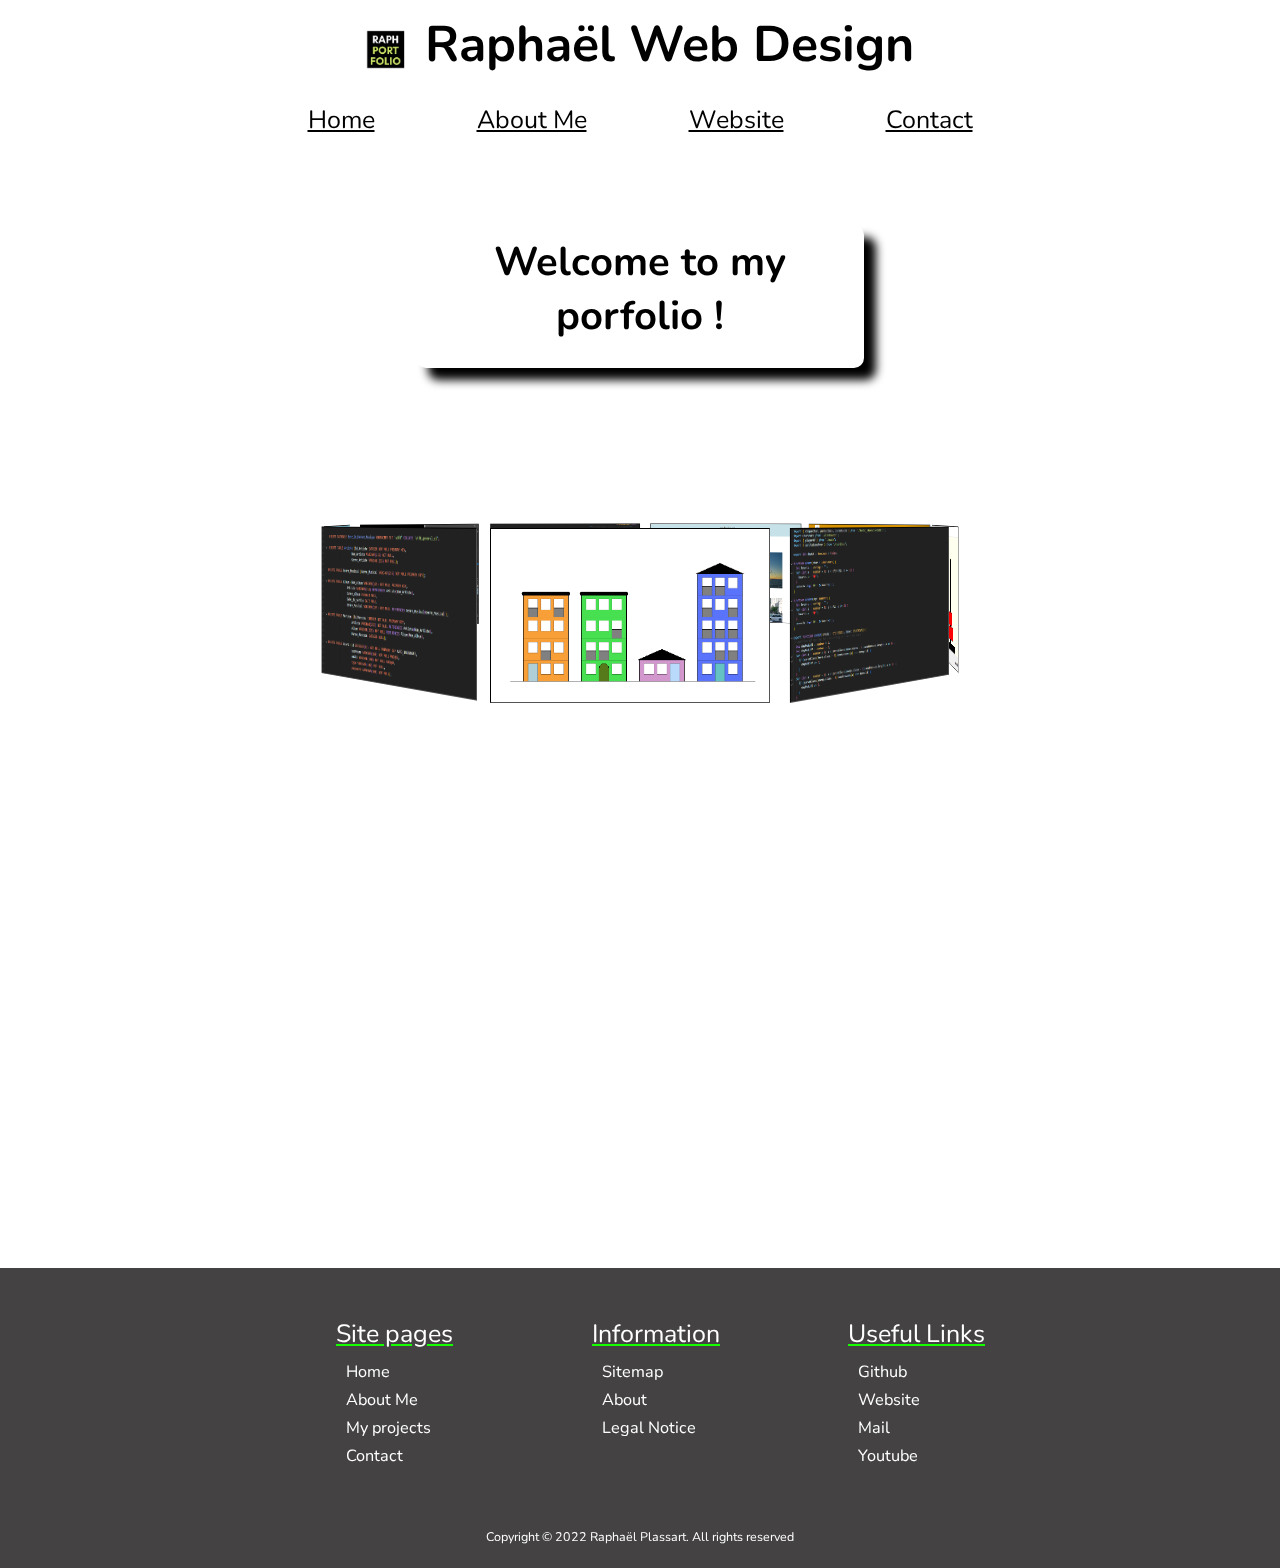
==== index.html @ 7d54e326 "Update site" ====
<!DOCTYPE html>
<html lang="fr">
<head>
    <meta charset="UTF-8">
    <meta http-equiv="X-UA-Compatible" content="IE=edge">
    <meta name="viewport" content="width=device-width, initial-scale=1.0">
    <link rel="stylesheet" href="https://fonts.googleapis.com/css2?family=Material+Symbols+Outlined:opsz,wght,FILL,GRAD@20..48,100..700,0..1,-50..200" />
    <link rel="stylesheet" href="style.css" />
    <link rel="icon" type="image/png" sizes="16x16" href="Medias/logo.png" alt="logo">
    <title>Portfolio</title>
</head>
<body>

<video id="video" autoplay muted loop source src="Medias/bgvideo.mp4" type="video/mp4" class="video"></video>

<header>
  <div class="top"> <img src="Medias/logo.png" class="logo">
<h1> <a href="index.html"></a>Raphaël Web Design</a></h1></div> 
<button type="button" id="togg1" class="button" onclick="changeStyle()">  <span class="material-symbols-outlined"> 
   menu
   </span>
</button>
<nav id="nav"> 
   <ul class="menu">
       <li class="li_nav"><a href="index.html">Home</a></li>
       <li class="li_nav"><a href="aboutme.html">About Me</a></li>
       <li class="li_nav"><a href="myprojects.html">Website</a></li>
       <li class="li_nav"><a href="#footer">Contact</a></li>
   </ul>
</nav>  
</header>

  <div class="block" id="hello">
    <h2>Welcome to my porfolio !</h2> 
  </div>

<div class="phone_main">
  <div class="slider">   
    <h4 class="active">
      <a href="myprojects.html"><img src="Medias/town1.png" /></a>
    </h4>
    <h4>
      <a href="myprojects.html"><img src="Medias/zelda1.png" /></a>
    </h4>
    <h4>
      <a href="myprojects.html"><img src="Medias/hanoi1.png" /></a>
    </h4>
    <h4>
      <a href="myprojects.html"><img src="Medias/minuteur1.png" /></a>
    </h4>
    <h4>
      <a href="myprojects.html"><img src="Medias/siteweb.png" /></a>
    </h4>
    <h4>
      <a href="myprojects.html"><img src="Medias/banque.png" /></a>
    </h4>
    <h4>
      <a href="myprojects.html"><img src="Medias/montage.jpg" /></a>
    </h4>
    <h4>
      <a href="myprojects.html"><img src="Medias/siteweb2.png" /></a>
    </h4>
    <h4>
      <a href="myprojects.html"><img src="Medias/musique.png" /></a>  
    </h4>
    <div class="nav_div">
      <div class="btn-nav left">←</div>
       <div class="btn-nav right">→</div>
   </div> 
</div>
</div>

<div class="main_carousel">

  <div class="carousel">
    <div class="slide one">
      <a href="myprojects.html"><img src="Medias/town1.png" /></a>
  </div>
    <div class="slide two">
      <a href="myprojects.html"><img src="Medias/zelda1.png" /></a>
    </div>
    <div class="slide three">
      <a href="myprojects.html"><img src="Medias/hanoi1.png" /></a>
    </div>
    <div class="slide four">
      <a href="myprojects.html"><img src="Medias/minuteur1.png" /></a>
  </div>
    <div class="slide five">
    <a href="myprojects.html"><img src="Medias/siteweb.png" /></a>
    </div>
    <div class="slide six">
      <a href="myprojects.html"><img src="Medias/banque.png" /></a>
    </div>
    <div class="slide seven">
      <a href="myprojects.html"><img src="Medias/montage.jpg" /></a>
    </div>
    <div class="slide eight">
      <a href="myprojects.html"><img src="Medias/siteweb2.png" /></a>
    </div>
    <div class="slide nine">
      <a href="myprojects.html"><img src="Medias/musique.png" /></a>
    </div>
  </div>
</div>

<div class="footer" id="footer">
  <div class="footer-tab">
        <ul>
          <p>Site pages</p>
       <li><a href="#index.html">Home</a></li>
       <li><a href="https://www.youtube.com/channel/UCEb_NXhHa8v7JSQQ84X4GaA">About Me</a></li>
       <li><a href="a-propos.html">My projects</a></li>
       <li><a href="https://www.instagram.com/raph.otos/">Contact</a></li>
        </ul>

        <ul>
          <p>Information</p>
          <li><a href="in_work.html">Sitemap</a></li>
          <li><a href="in_work.html">About</a></li>
          <li><a href="in_work.html">Legal Notice</a></li>
        </ul>
        <ul>
          <p> Useful Links</p>
          <li><a href="https://github.com/raphplt">Github</a></li>
          <li><a href="https://www.raphotos.fr">Website</a></li>
          <li><a href="mailto:plassa_r@etna-alternance.net">Mail</a></li>
          <li><a href="https://www.youtube.com/channel/UCEb_NXhHa8v7JSQQ84X4GaA">Youtube</a></li>
        </ul>
  </div>
  <p class="copyright"> Copyright © 2022 Raphaël Plassart. All rights reserved</p>
</div>
    <script>
let togg1 = document.getElementById("togg1");
let nav = document.getElementById("nav");

togg1.addEventListener("click", () => {
  if(getComputedStyle(nav).display != "none"){
    nav.style.display = "none";

  } else {
    nav.style.display = "block";
  }
})
    </script>
<script src="script.js"></script>

</body>   
</html>
---- style.css ----
@import url('https://fonts.googleapis.com/css2?family=Nunito:wght@200&family=Poppins:wght@100&display=swap');

*, *::before, *::after{
  margin: 0;
  padding: 0; 
  list-style: none;
  font-family: 'Nunito', sans-serif;
  scroll-behavior: smooth;
  box-sizing: border-box;
  list-style-type: none;
  text-decoration: none;
}

body{
    height: auto;
}

:root{
  font-size: 12.5px;
  text-decoration: none;
}

.top{
    display: flex;
    align-items: center;
    justify-content: center;
}

h1{
    text-align: center;
    font-size: 2rem;
    border-top: 10px solid transparent;
}


.logo{
    width: 13%;
    margin-right: 20px;
}

header{
    background: white;
    margin-bottom: 50px;
}

.header{
    background: white;
    margin-bottom:100px;
}


.button{
    background: transparent;
    border: solid transparent;
    display: block;
    margin: 0 auto;
    margin-top: 20px;
    margin-bottom: 20px;
}
 
nav{
    position: relative;
    display: none;
    text-align: center;
    width: 100%;
}

.menu{
    display: block;
    margin: 0 auto;
    position: relative;
}

.li_nav{
    background-color: white;   
    color: black;
    height: 130px;
    font-size: 1.5em;
    border: 10px solid white;
    text-decoration: underline 1px solid white;
}

.video{
    overflow: hidden;
    height: 100vh;
    width: 100vw;
    object-fit: cover;
    left: 0;
    right: 0;
    top: 0;
    bottom: 0;
    z-index: -1;
  }

.footer{
    border-top: 45px solid rgb(68, 66, 66);
    bottom:0;
    width:100%;
    height: 400px;
    background: rgb(68, 66, 66);
    color: white;
    margin: 0 auto;
}

.footer-tab{
    display: flex;
    flex-wrap: wrap;
}

.footer-tab ul{
    width: 51%;
    margin-bottom: 5px;
    flex-direction: column;
}

.footer-tab li{
    font-size: 1.3em;
    margin-left: 40px;
    margin-bottom: 5px;
}

.footer-tab p{
    font-size: 2em;
    margin-top: 4px;
    margin-left: 25px;
    margin-bottom: 10px;
    text-decoration: underline;
    text-decoration-color: rgb(21, 255, 0);
}   

.copyright{
    margin-top: 50px;
    text-align: center;
}

a:link, a:visited{
    color: black;
}

.footer a:link,.footer a:visited{
    color: white;
}


.main_carousel {
    width: 320px;
    margin: 100px auto 0 auto;
    perspective: 1000px;
    margin-bottom: 800px;
  }
  
  .carousel {
    position: absolute;
    width: 100%;
    height: 100%;
    transform-style: preserve-3d;
    transform: rotateY(-360deg) translateZ(-412px);
    animation: swirl 40s steps(10000, end) infinite;
  }
  
  .slide {
    position: absolute;
    top: 10px;
    left: 10px;
    width: 300px;
    height: 187px;
  }
  
  video{
    height: auto;
    width: auto;
    object-fit: cover;
    position: fixed;
    z-index: -1;
  }
  
  .slide img {
    width: 280px;
    height: 175px;
    border: 1px inset black;
  }
  
  .slide.one {
    transform: rotateY(0deg) translateZ(412px);
  }
  .slide.two {
    transform: rotateY(40deg) translateZ(412px);
  }
  .slide.three {
    transform: rotateY(80deg) translateZ(412px);
  }
  .slide.four {
    transform: rotateY(120deg) translateZ(412px);
  }
  .slide.five {
    transform: rotateY(160deg) translateZ(412px);
  }
  .slide.six {
    transform: rotateY(200deg) translateZ(412px);
  }
  .slide.seven {
    transform: rotateY(240deg) translateZ(412px);
  }
  .slide.eight {
    transform: rotateY(280deg) translateZ(412px);
  }
  .slide.nine {
    transform: rotateY(320deg) translateZ(412px);
  }
  
  @keyframes swirl {   
    from {
      transform: rotateY(-360deg);
    }
    to {
      transform: rotateY(0deg);
    }
  } 

.block{
    height: auto;
    background: white;
    width: 75%;
    font-display: block;
    margin: 0 auto;
    font-size: 20px;
    margin-bottom: 100px;
    text-align: center;
    border: 10px solid white;
    border-radius: 10px 10px 10px 10px;
    box-shadow: 12px 12px 10px black;
}

.block1{
    height: auto;
    background: white;
    width: 75%;
    font-display: block;
    margin: 0 auto;
    font-size: 20px;
    margin-bottom: 100px;
    text-align: center;
    border: 10px solid white;
    border-radius: 10px 10px 10px 10px;
    box-shadow: 12px 12px 10px black;
}

.project_main{
    display: flex;
    width: 75%;
    flex-direction: column;
    margin: 0 auto ;
}

.block_main{
    height: auto;
    background: white;
    width: 100%;
    font-display: block;
    margin: 0 auto;
    font-size: 20px;
    margin-bottom: 50px;
    text-align: center;
    border: 10px solid white;
    border-radius: 10px 10px 10px 10px;
    box-shadow: 12px 12px 10px black;
}

.block_main img{
    width: 80%;
}

.languages{
    display: flex;
    justify-content: space-evenly;
}
.languages img{
    margin-top: 20px;
    width: 10%;
}
.info_title{
    margin-top: 10px;
    margin-bottom: 10px;
    font-weight: bold;
}

.info p{
    width: 70%;
    display: block;
    margin: 0 auto;
}

.info{
    margin-bottom: 40px;
}
.project_img{
    width: 70%;
    margin-top: 10px;
    margin-top: 20px;
}

h2{
    margin-bottom: 15px;
    font-size: 2em;
    }

.inworkimg
{
    width: 15%;
    display: block;
    margin: 0 auto;
    margin-top: 50px;
}

.inwork{
    display: block;
    margin: 0 auto;
    font-size: 1.75em;
    margin-top: 200px;
    width: 100%;
    text-align: center;
}

/* Medias querry */

@media screen and (max-width:1023px) {
    .main_carousel{
        display: none;
    }

    .footer{
        height: 600px;
    }

    .welcome{
        text-align: center;
        margin-bottom: 300px;
    }

    .welcome p{
        margin-bottom: 25px;
        color : white;
        left: 0;
        transition: left 1s, transform 1s;
        white-space: nowrap;
    }

    .phone_main{
        height: auto;
        background: white;
        width: 75%;
        font-display: block;
        margin: 0 auto;
        font-size: 20px;
        margin-bottom: 300px;
        text-align: center;
        border: 10px solid white;
        border-radius: 10px 10px 10px 10px;
        box-shadow: 12px 12px 10px black;
    }

    .slider{
        margin-top: 0%;
    }

    h4{
        width: 100%;
        height: 20vh;
        color: black;
        display: flex;
        background: white;
      }
          
      .continue{
        color: rgb(0, 0, 0);
        text-align: center;
      }
      
      .slider h4 {
        max-width: 100%;
        display: none;
      }
      
      h4.active {
        display: block;
      }
      
      p{
        width: 100%;
      }
      
      .nav_div {
        width: 100%;
        height: auto;
        display: flex;
        justify-content: center;
        margin-top: 15%;
        background: white;
        border: 10px solid white;
        border-top: 30px solid white;
      }

      h4 img{
        width: 90%;
        display: block;
        margin: 0 auto;
        margin-top: 30px;
      }
      
      .btn-nav {
        font-size: 50px;
        margin: 0 25px;
        cursor: pointer;
      }
    
      .block#hello{
        width: 70%;
      }
}



@media screen and (min-width:775px) {
    h1{
        font-size: 3em;
    }

    .button{
        visibility: hidden;
    }
    nav{     
        display: flex;
        border: solid transparent;
        margin: 0 auto;
    }

    .menu{
        display: flex;
        flex-wrap: wrap;
        margin: 0 auto;
        position: relative;
    }
    
    .li_nav{
        margin-left: 50px;
        margin-right: 50px;
        background: transparent;
        color: rgb(0, 0, 0);
        height: 70px;
        font-size: 2em;
        border: 1px solid transparent;
        text-decoration: underline;
    
    }

    .footer-tab ul{
        width: 30%;
    }

    .footer-tab li{
        font-size: 1.3em;
        margin-left: 90px;
        margin-bottom: 6px;
        transition: all 0.3s ease;
    }


    .footer-tab li:hover{
        margin-left: 95px;
    }

    .footer-tab p{
    
        font-size: 2em;
        margin-top: 4px;
        margin-left: 80px;
        margin-bottom: 10px;
        text-decoration: underline;
        text-decoration-color: rgb(21, 255, 0); 
    }
    
    .footer{
        height: 300px;
    }

    .logo{
        width: 3%;
    }

    .block{
        width: 40%;
    }

    .inwork{
        width: 100%;
        font-size: 2.5em;
        text-align: center;
    }

    .inworkimg{
        width: 5%;
        margin-top: 100px;
    }

    .slider{
        margin-top: 10%;
    }

    h4 img{
        width: 70%;
    }
}


@media screen and (min-width: 1024px) {
    h1{
        font-size: 4em;
        border-top: 10px solid transparent;
        margin-bottom: 20px;
        }
        
    .button{
        display: none;
    }

    .main{
        display: flex;
        flex-wrap: wrap;
        justify-content: center;
        margin-bottom: 100px;
    }

    .contenant p{
        margin-left: 50px;
    }

    .images-entree .material-symbols-outlined{
        margin: 0px;
        margin-bottom: 0px;
    }

    .footer-tab ul{
        width: 20%;
        text-align: left;
    }

    .footer-tab{
        justify-content: center;
    }

    .block{
        width: 35%;
    }
    
    .block_main p{
        margin-bottom: 10px;
    }

    .main_carousel{
        margin-bottom: 900px;
    }

    .project_main{
        flex-direction: row;
        flex-wrap: wrap;
        width: 100%;
        justify-content: center;
    }

    .block{
        margin-bottom: 150px;
    }

    .block1{
        margin-bottom: 100px;
        width: 20%;
        height: 75px;
    }

    .block_main{
        margin-left: 50px;
        width: 30%;
        margin-right: 50px;
    }

    .welcome{
        display: none;
    }

    .phone_main{
        display: none;
    }
}
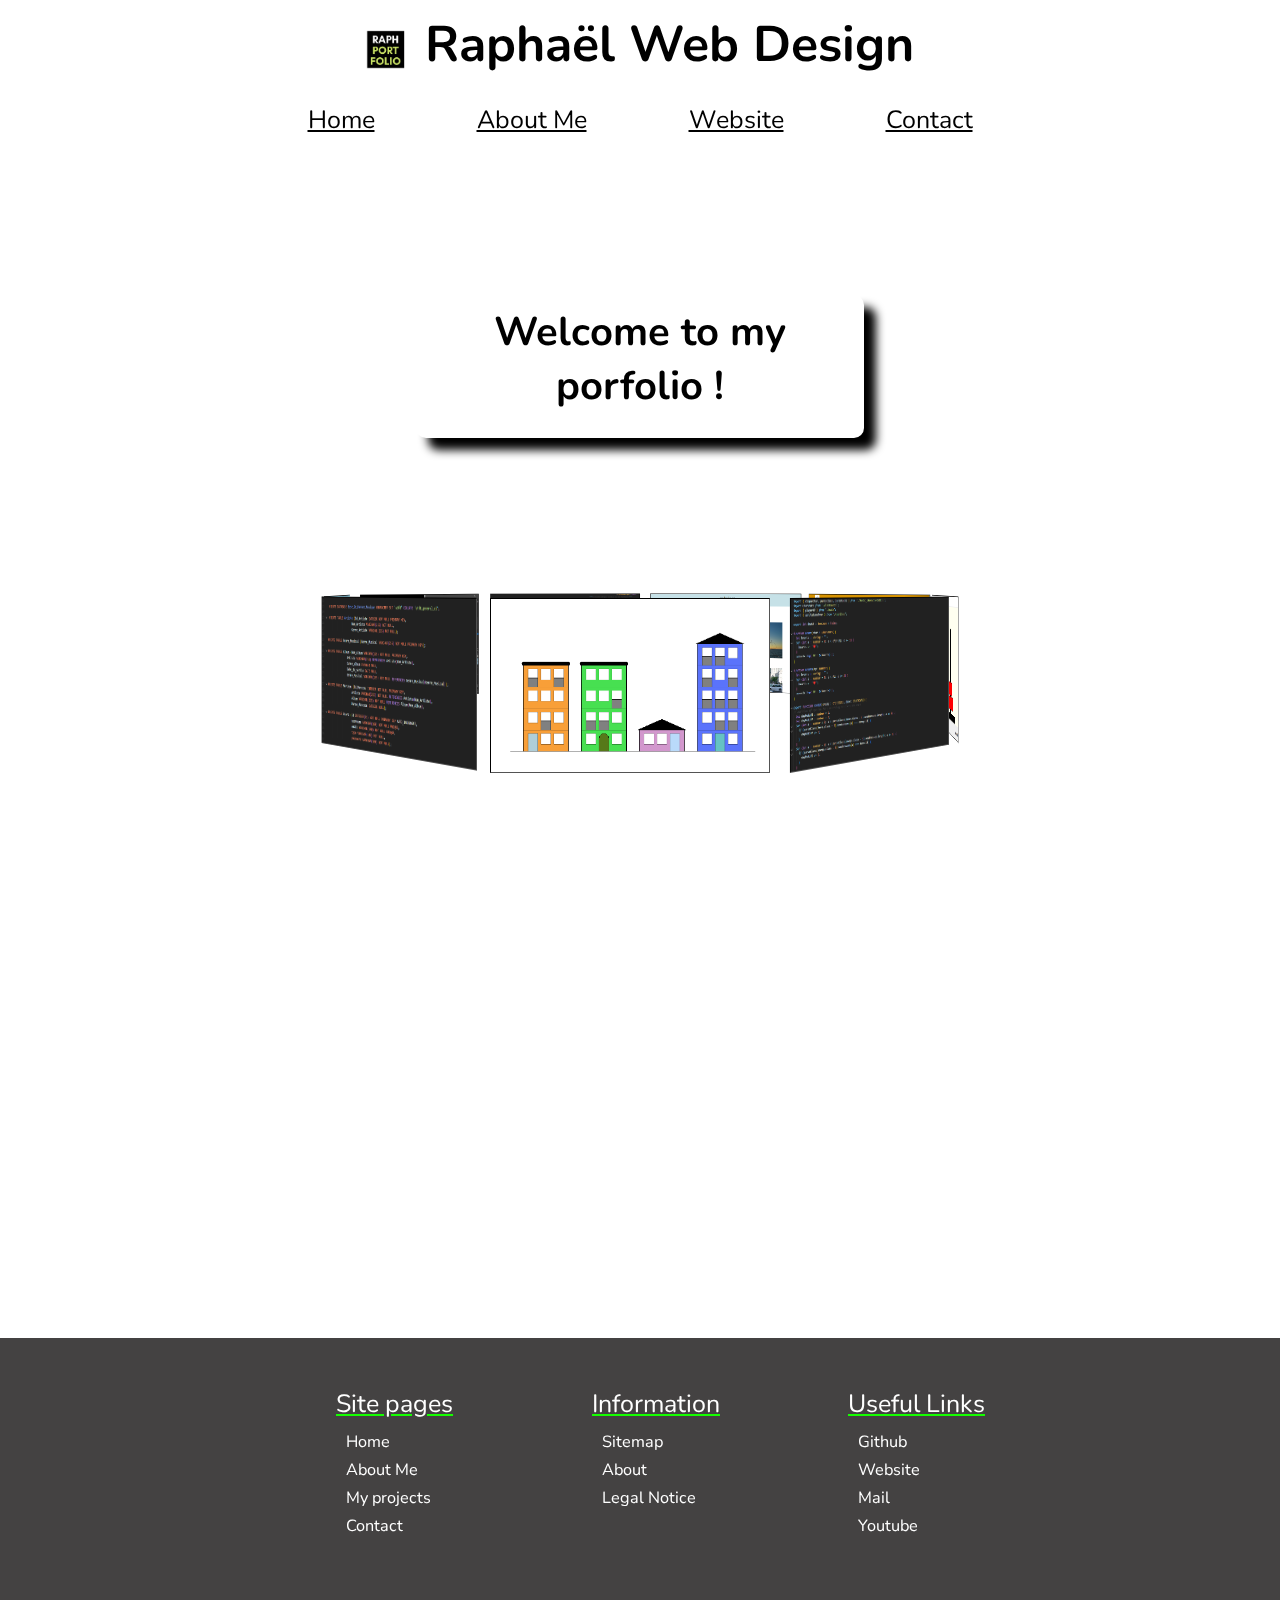
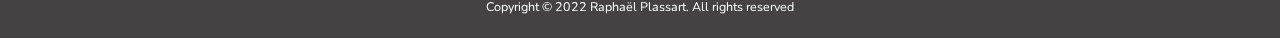
==== commit f72da359: "Update site" ====
--- a/index.html
+++ b/index.html
@@ -30,7 +30,7 @@
 </nav>  
 </header>
 
-  <div class="block" id="hello">
+  <div class="block">
     <h2>Welcome to my porfolio !</h2> 
   </div>
 
--- a/style.css
+++ b/style.css
@@ -590,4 +590,13 @@
     .phone_main{
         display: none;
     }
+
+    .block{
+        margin-top: 120px;
+    }
+
+    .block#aboutme{
+        margin-top: 150px;
+        margin-bottom: 300px;
+    }
 }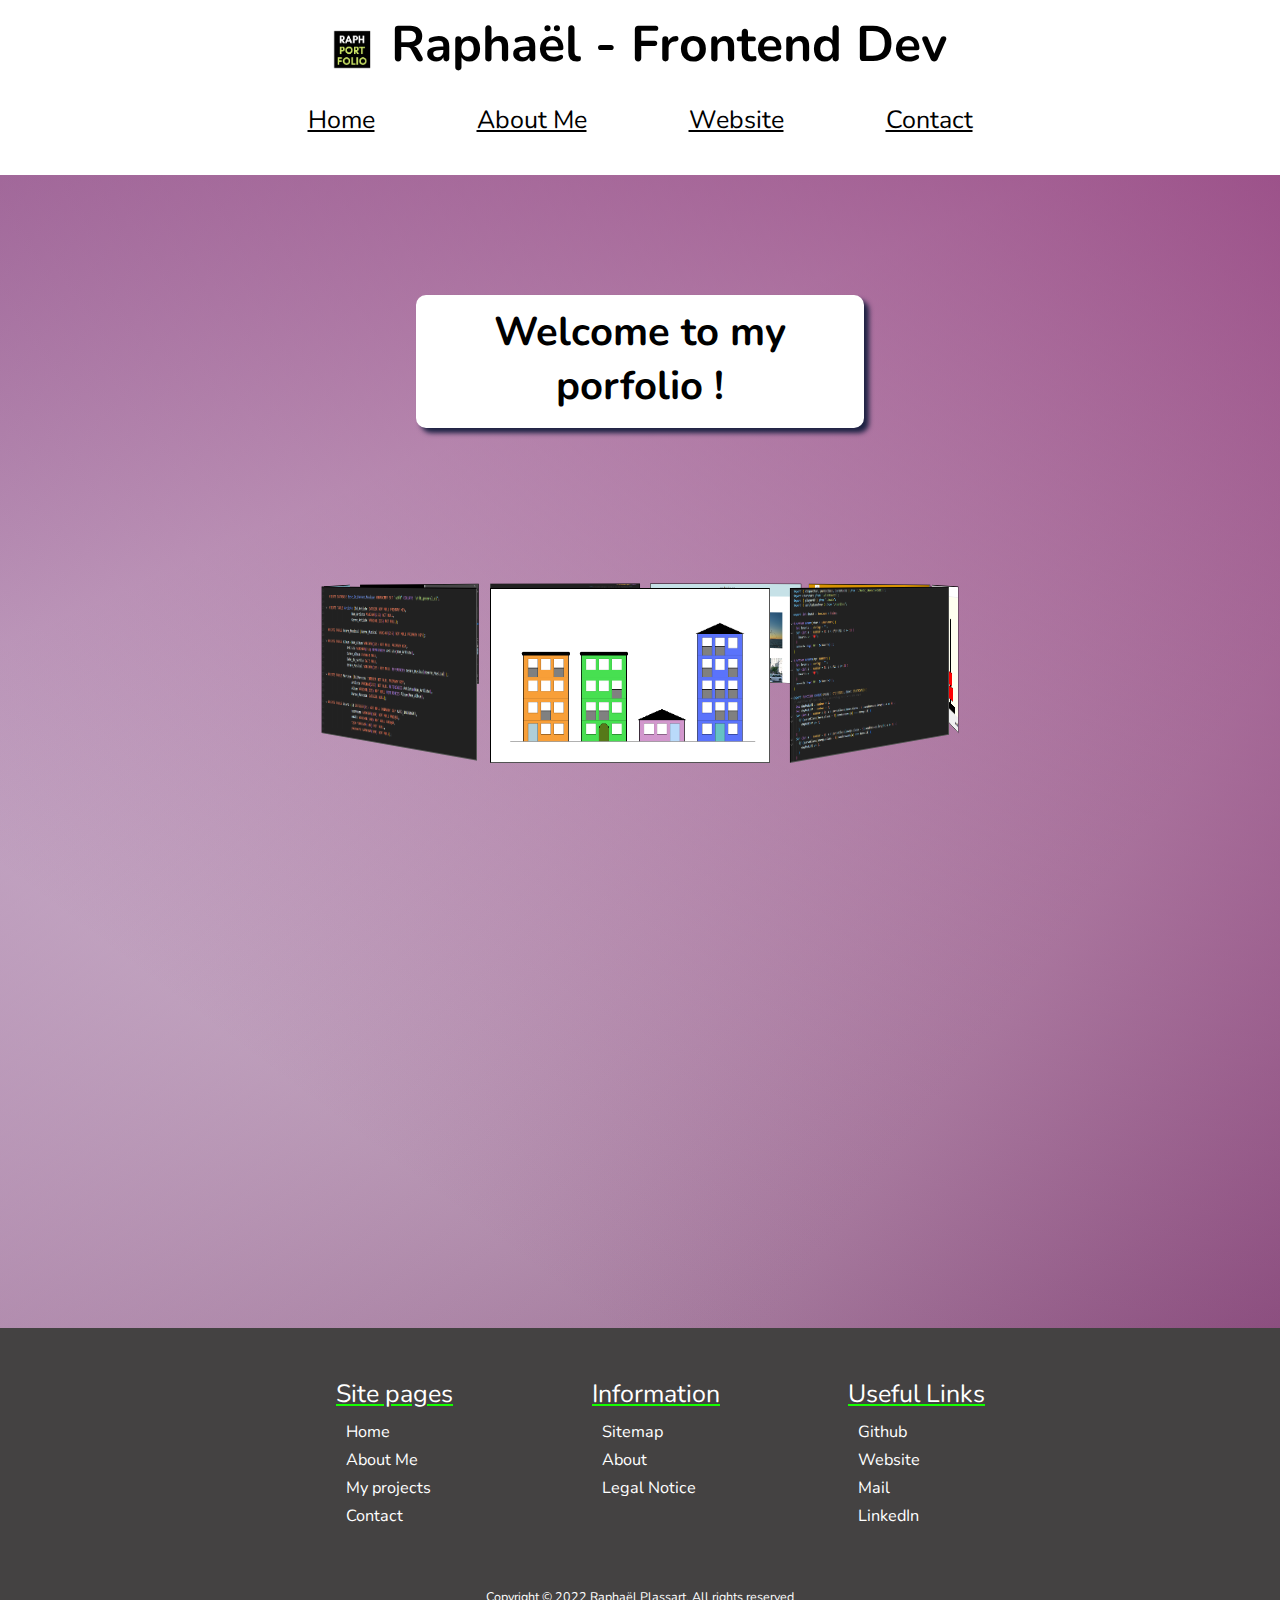
==== commit 110dd7b7: "Update site" ====
--- a/index.html
+++ b/index.html
@@ -9,17 +9,21 @@
     <link rel="icon" type="image/png" sizes="16x16" href="Medias/logo.png" alt="logo">
     <title>Portfolio</title>
 </head>
-<body>
+<body style="    background: linear-gradient(217deg, rgba(128, 30, 103, 0.8), rgba(192, 39, 209, 0) 70.71%),
+linear-gradient(127deg, #945e94cc, rgba(0,255,0,0) 70.71%),
+linear-gradient(336deg, rgba(82, 3, 68, 0.8), rgba(0,0,255,0) 70.71%);">
 
-<video id="video" autoplay muted loop source src="Medias/bgvideo.mp4" type="video/mp4" class="video"></video>
 
 <header>
+
   <div class="top"> <img src="Medias/logo.png" class="logo">
-<h1> <a href="index.html"></a>Raphaël Web Design</a></h1></div> 
+<h1> <a href="index.html"></a>Raphaël - Frontend Dev</a></h1></div> 
+
 <button type="button" id="togg1" class="button" onclick="changeStyle()">  <span class="material-symbols-outlined"> 
    menu
    </span>
 </button>
+
 <nav id="nav"> 
    <ul class="menu">
        <li class="li_nav"><a href="index.html">Home</a></li>
@@ -28,8 +32,10 @@
        <li class="li_nav"><a href="#footer">Contact</a></li>
    </ul>
 </nav>  
+
 </header>
 
+<main>
   <div class="block">
     <h2>Welcome to my porfolio !</h2> 
   </div>
@@ -71,7 +77,6 @@
 </div>
 
 <div class="main_carousel">
-
   <div class="carousel">
     <div class="slide one">
       <a href="myprojects.html"><img src="Medias/town1.png" /></a>
@@ -103,6 +108,9 @@
   </div>
 </div>
 
+</main>
+ 
+
 <div class="footer" id="footer">
   <div class="footer-tab">
         <ul>
@@ -121,10 +129,10 @@
         </ul>
         <ul>
           <p> Useful Links</p>
-          <li><a href="https://github.com/raphplt">Github</a></li>
-          <li><a href="https://www.raphotos.fr">Website</a></li>
-          <li><a href="mailto:plassa_r@etna-alternance.net">Mail</a></li>
-          <li><a href="https://www.youtube.com/channel/UCEb_NXhHa8v7JSQQ84X4GaA">Youtube</a></li>
+          <li><a href="https://github.com/raphplt" target="_blank">Github</a></li>
+          <li><a href="https://www.raphotos.fr" target="_blank">Website</a></li>
+          <li><a href="mailto:plassa_r@etna-alternance.net" target="_blank">Mail</a></li>
+          <li><a href="https://linkedin.com/in/raphaël-plassart-652304253" target="_blank">LinkedIn</a></li>
         </ul>
   </div>
   <p class="copyright"> Copyright © 2022 Raphaël Plassart. All rights reserved</p>
--- a/style.css
+++ b/style.css
@@ -74,23 +74,11 @@
 .li_nav{
     background-color: white;   
     color: black;
-    height: 130px;
+    height: 100px;
     font-size: 1.5em;
     border: 10px solid white;
     text-decoration: underline 1px solid white;
 }
-
-.video{
-    overflow: hidden;
-    height: 100vh;
-    width: 100vw;
-    object-fit: cover;
-    left: 0;
-    right: 0;
-    top: 0;
-    bottom: 0;
-    z-index: -1;
-  }
 
 .footer{
     border-top: 45px solid rgb(68, 66, 66);
@@ -228,7 +216,7 @@
     text-align: center;
     border: 10px solid white;
     border-radius: 10px 10px 10px 10px;
-    box-shadow: 12px 12px 10px black;
+    box-shadow: 5px 5px 5px rgb(29, 34, 67);
 }
 
 .block1{
@@ -242,7 +230,7 @@
     text-align: center;
     border: 10px solid white;
     border-radius: 10px 10px 10px 10px;
-    box-shadow: 12px 12px 10px black;
+    box-shadow: 5px 5px 5px rgb(29, 34, 67);
 }
 
 .project_main{
@@ -263,7 +251,7 @@
     text-align: center;
     border: 10px solid white;
     border-radius: 10px 10px 10px 10px;
-    box-shadow: 12px 12px 10px black;
+    box-shadow: 5px 5px 5px rgb(29, 34, 67);
 }
 
 .block_main img{
@@ -300,7 +288,7 @@
 }
 
 h2{
-    margin-bottom: 15px;
+    margin-bottom: 5px;
     font-size: 2em;
     }
 
@@ -347,8 +335,8 @@
 
     .phone_main{
         height: auto;
+        width: 75%;
         background: white;
-        width: 75%;
         font-display: block;
         margin: 0 auto;
         font-size: 20px;
@@ -356,7 +344,7 @@
         text-align: center;
         border: 10px solid white;
         border-radius: 10px 10px 10px 10px;
-        box-shadow: 12px 12px 10px black;
+        box-shadow: 5px 5px 5px rgb(29, 34, 67);
     }
 
     .slider{
@@ -488,7 +476,7 @@
     }
 
     .block{
-        width: 40%;
+        width: 60%;
     }
 
     .inwork{
@@ -550,6 +538,8 @@
 
     .block{
         width: 35%;
+        margin-top: 120px;
+        margin-bottom: 150px;
     }
     
     .block_main p{
@@ -567,10 +557,6 @@
         justify-content: center;
     }
 
-    .block{
-        margin-bottom: 150px;
-    }
-
     .block1{
         margin-bottom: 100px;
         width: 20%;
@@ -591,11 +577,9 @@
         display: none;
     }
 
-    .block{
-        margin-top: 120px;
-    }
-
-    .block#aboutme{
+    .block_main#aboutme{
+        display: block;
+        margin: 0 auto;
         margin-top: 150px;
         margin-bottom: 300px;
     }
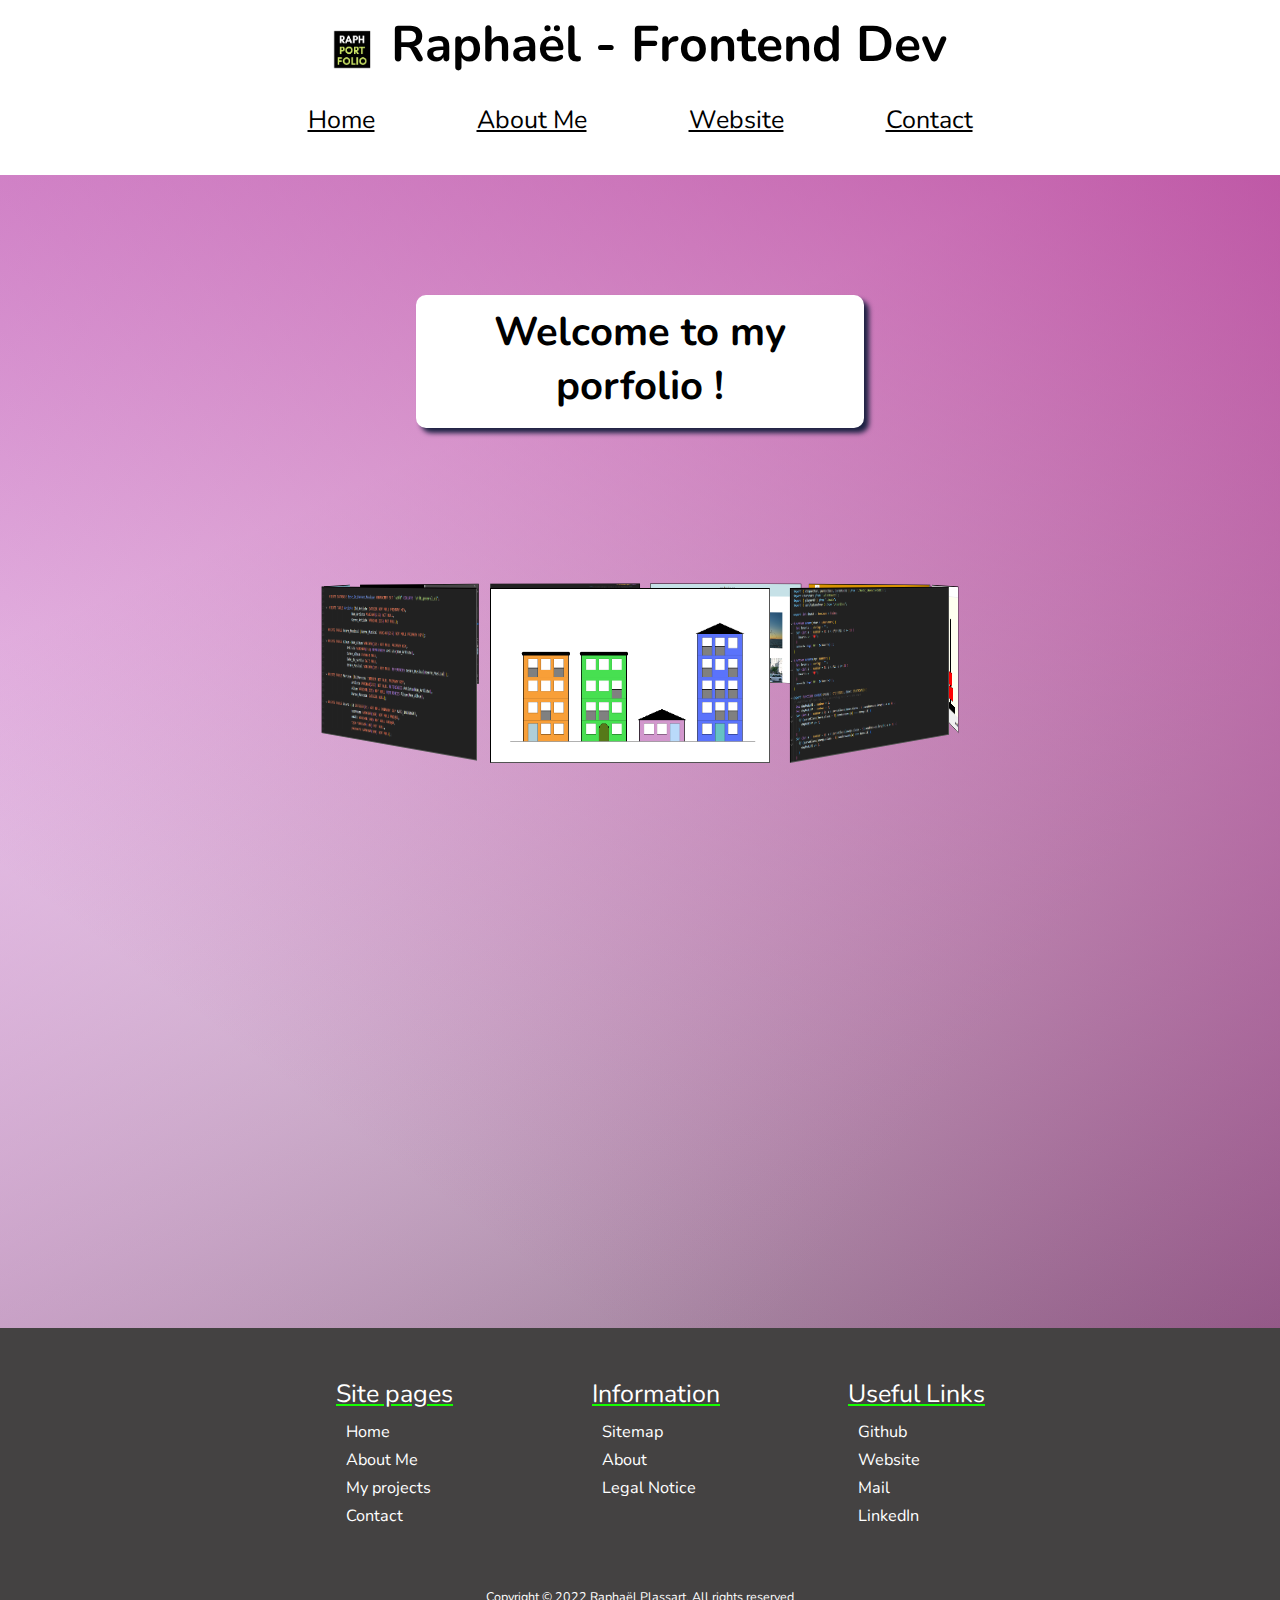
==== commit 7dcf7ec1: "Update site" ====
--- a/index.html
+++ b/index.html
@@ -9,9 +9,9 @@
     <link rel="icon" type="image/png" sizes="16x16" href="Medias/logo.png" alt="logo">
     <title>Portfolio</title>
 </head>
-<body style="    background: linear-gradient(217deg, rgba(128, 30, 103, 0.8), rgba(192, 39, 209, 0) 70.71%),
-linear-gradient(127deg, #945e94cc, rgba(0,255,0,0) 70.71%),
-linear-gradient(336deg, rgba(82, 3, 68, 0.8), rgba(0,0,255,0) 70.71%);">
+<body style="    background: linear-gradient(217deg, rgba(172, 36, 138, 0.8), rgba(192, 39, 209, 0) 70.71%),
+linear-gradient(127deg, #d58bd5cc, rgba(0,255,0,0) 70.71%),
+linear-gradient(336deg, rgba(79, 21, 70, 0.8), rgba(0,0,255,0) 70.71%);">
 
 
 <header>
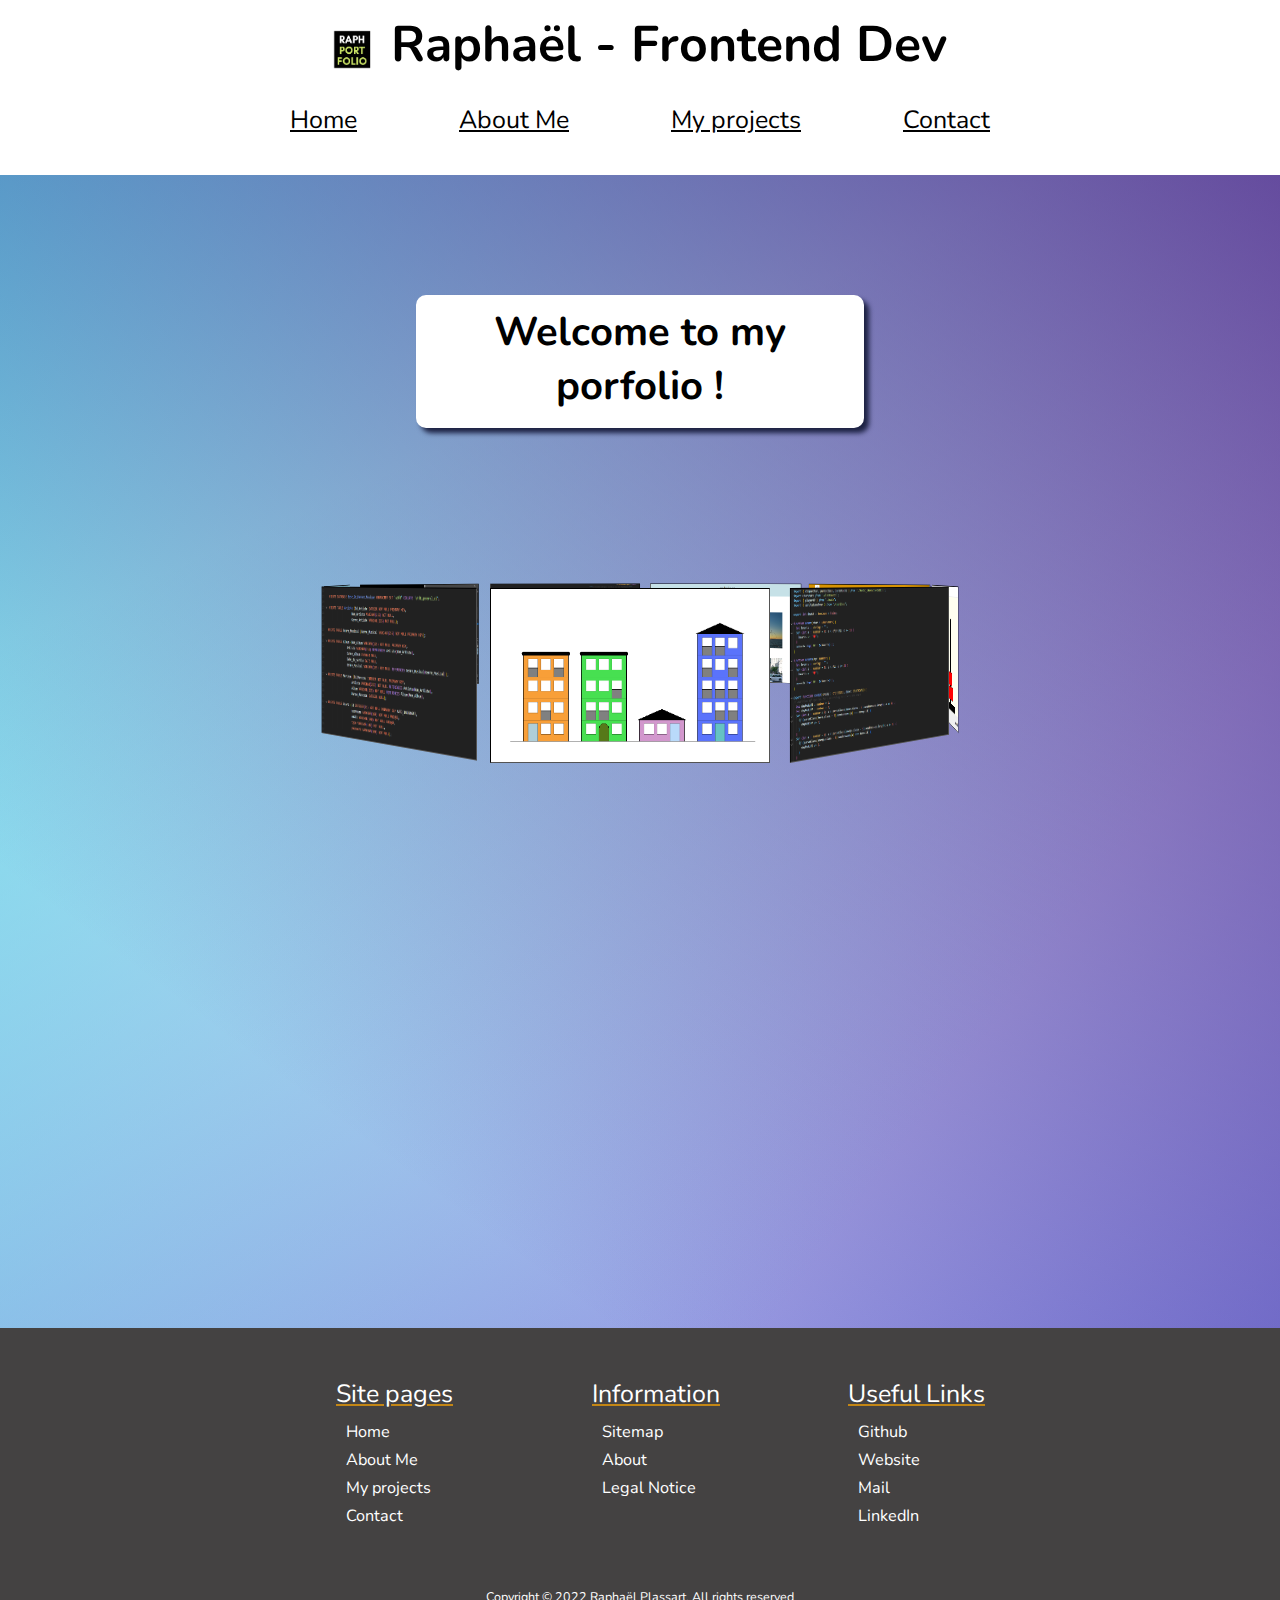
==== commit fe92e55a: "Update site" ====
--- a/index.html
+++ b/index.html
@@ -9,10 +9,10 @@
     <link rel="icon" type="image/png" sizes="16x16" href="Medias/logo.png" alt="logo">
     <title>Portfolio</title>
 </head>
-<body style="    background: linear-gradient(217deg, rgba(172, 36, 138, 0.8), rgba(192, 39, 209, 0) 70.71%),
-linear-gradient(127deg, #d58bd5cc, rgba(0,255,0,0) 70.71%),
-linear-gradient(336deg, rgba(79, 21, 70, 0.8), rgba(0,0,255,0) 70.71%);">
 
+<body style="background: linear-gradient(217deg, rgba(58, 14, 124, 0.8), rgba(192, 39, 209, 0) 70.71%),
+linear-gradient(127deg, rgba(50, 199, 225, 0.8), rgba(0,255,0,0) 70.71%),
+linear-gradient(336deg, rgba(60, 67, 203, 0.8), rgba(0,0,255,0) 70.71%);">
 
 <header>
 
@@ -28,7 +28,7 @@
    <ul class="menu">
        <li class="li_nav"><a href="index.html">Home</a></li>
        <li class="li_nav"><a href="aboutme.html">About Me</a></li>
-       <li class="li_nav"><a href="myprojects.html">Website</a></li>
+       <li class="li_nav"><a href="myprojects.html">My projects</a></li>
        <li class="li_nav"><a href="#footer">Contact</a></li>
    </ul>
 </nav>  
--- a/style.css
+++ b/style.css
@@ -113,7 +113,7 @@
     margin-left: 25px;
     margin-bottom: 10px;
     text-decoration: underline;
-    text-decoration-color: rgb(21, 255, 0);
+    text-decoration-color: rgb(195, 134, 21);
 }   
 
 .copyright{
@@ -404,6 +404,10 @@
       .block#hello{
         width: 70%;
       }
+
+      .block_main#aboutme{
+        width: 75%;
+      }
 }
 
 
@@ -464,7 +468,7 @@
         margin-left: 80px;
         margin-bottom: 10px;
         text-decoration: underline;
-        text-decoration-color: rgb(21, 255, 0); 
+        text-decoration-color: rgb(195, 134, 21);
     }
     
     .footer{
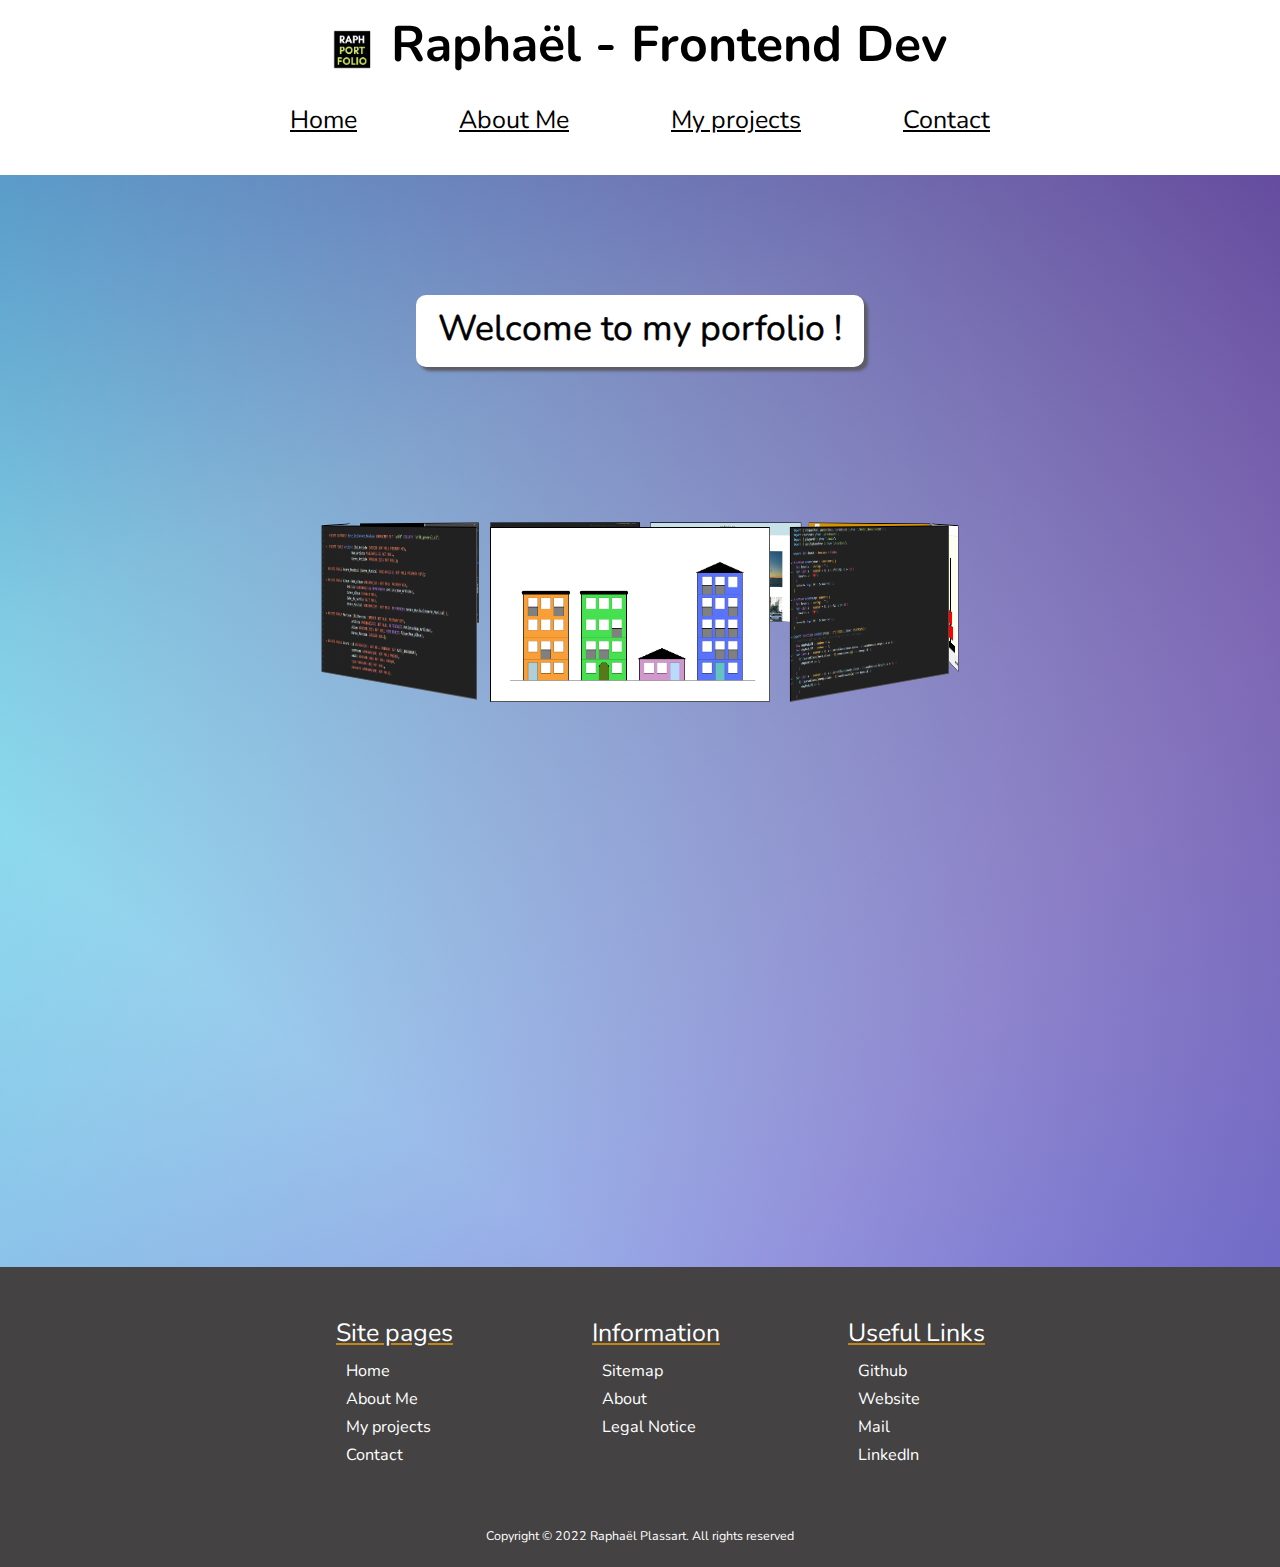
==== commit ba3b62f6: "Update site" ====
--- a/index.html
+++ b/index.html
@@ -18,6 +18,8 @@
 
   <div class="top"> <img src="Medias/logo.png" class="logo">
 <h1> <a href="index.html"></a>Raphaël - Frontend Dev</a></h1></div> 
+<div class="test">
+
 
 <button type="button" id="togg1" class="button" onclick="changeStyle()">  <span class="material-symbols-outlined"> 
    menu
@@ -31,13 +33,17 @@
        <li class="li_nav"><a href="myprojects.html">My projects</a></li>
        <li class="li_nav"><a href="#footer">Contact</a></li>
    </ul>
-</nav>  
-
+</nav>
 </header>
 
 <main>
+
   <div class="block">
-    <h2>Welcome to my porfolio !</h2> 
+    <svg viewBox="0 0 1920 200">
+      <text x="50%" y="50%" dy=".35em" text-anchor="middle">
+Welcome to my porfolio !
+  </text>
+</svg>
   </div>
 
 <div class="phone_main">
--- a/style.css
+++ b/style.css
@@ -216,7 +216,7 @@
     text-align: center;
     border: 10px solid white;
     border-radius: 10px 10px 10px 10px;
-    box-shadow: 5px 5px 5px rgb(29, 34, 67);
+    box-shadow: 4px 4px 3px rgb(92, 92, 103);
 }
 
 .block1{
@@ -230,7 +230,7 @@
     text-align: center;
     border: 10px solid white;
     border-radius: 10px 10px 10px 10px;
-    box-shadow: 5px 5px 5px rgb(29, 34, 67);
+    box-shadow: 4px 4px 3px rgb(92, 92, 103);
 }
 
 .project_main{
@@ -251,7 +251,7 @@
     text-align: center;
     border: 10px solid white;
     border-radius: 10px 10px 10px 10px;
-    box-shadow: 5px 5px 5px rgb(29, 34, 67);
+    box-shadow: 4px 4px 3px rgb(92, 92, 103);
 }
 
 .block_main img{
@@ -307,6 +307,30 @@
     margin-top: 200px;
     width: 100%;
     text-align: center;
+}
+
+svg {
+    font-family: 'Russo One', sans-serif;
+  }
+
+svg text {
+animation: stroke 5s infinite alternate;
+stroke-width: 2;
+stroke: #000000;
+font-size: 160px;
+}
+
+@keyframes stroke {
+0%   {
+    fill: rgba(72,138,20,0); stroke: rgb(0, 0, 0);
+    stroke-dashoffset: 25%; stroke-dasharray: 0 50%; stroke-width: 2;
+}
+70%  {fill: rgba(72,138,20,0); stroke: rgb(0, 0, 0); }
+80%  {fill: rgba(72,138,20,0); stroke: rgb(0, 0, 0); stroke-width: 3; }
+100% {
+    fill: rgb(0, 0, 0); stroke: rgba(54,95,160,0); 
+    stroke-dashoffset: -25%; stroke-dasharray: 50% 0; stroke-width: 0;
+}
 }
 
 /* Medias querry */
@@ -344,7 +368,7 @@
         text-align: center;
         border: 10px solid white;
         border-radius: 10px 10px 10px 10px;
-        box-shadow: 5px 5px 5px rgb(29, 34, 67);
+        box-shadow: 4px 4px 3px rgb(92, 92, 103);
     }
 
     .slider{
@@ -408,6 +432,7 @@
       .block_main#aboutme{
         width: 75%;
       }
+      
 }
 
 
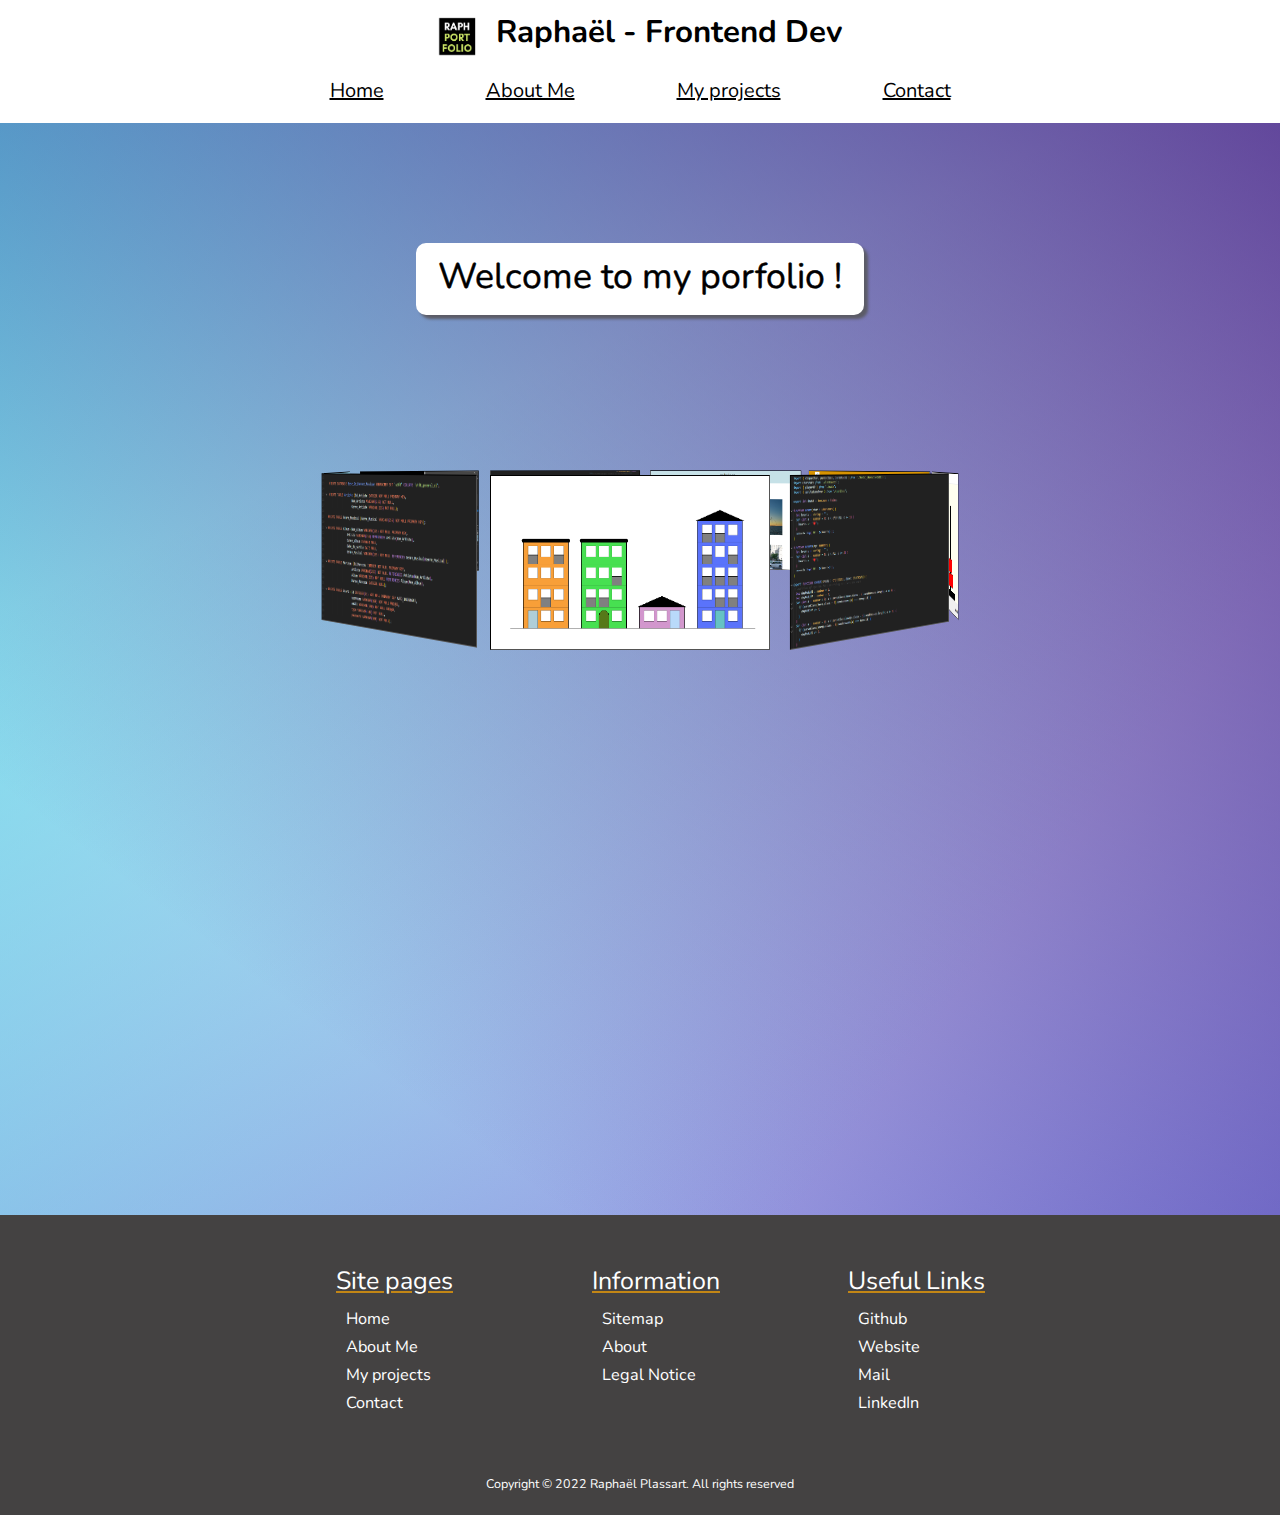
==== commit e93045b0: "Update portfolio" ====
--- a/index.html
+++ b/index.html
@@ -16,9 +16,12 @@
 
 <header>
 
-  <div class="top"> <img src="Medias/logo.png" class="logo">
-<h1> <a href="index.html"></a>Raphaël - Frontend Dev</a></h1></div> 
-<div class="test">
+<div class="top"> 
+    <img src="Medias/logo.png" class="logo">
+      <h1>     
+        <a href="index.html">Raphaël - Frontend Dev </a>
+      </h1>
+</div> 
 
 
 <button type="button" id="togg1" class="button" onclick="changeStyle()">  <span class="material-symbols-outlined"> 
@@ -124,7 +127,7 @@
        <li><a href="#index.html">Home</a></li>
        <li><a href="https://www.youtube.com/channel/UCEb_NXhHa8v7JSQQ84X4GaA">About Me</a></li>
        <li><a href="a-propos.html">My projects</a></li>
-       <li><a href="https://www.instagram.com/raph.otos/">Contact</a></li>
+       <li><a href="mailto:plassa_r@etna-alternance.net">Contact</a></li>
         </ul>
 
         <ul>
--- a/style.css
+++ b/style.css
@@ -28,7 +28,7 @@
 
 h1{
     text-align: center;
-    font-size: 2rem;
+    font-size: 2.5em !important;
     border-top: 10px solid transparent;
 }
 
@@ -62,7 +62,8 @@
     position: relative;
     display: none;
     text-align: center;
-    width: 100%;
+    font-size: 10px !important;
+    height: 50px;
 }
 
 .menu{
